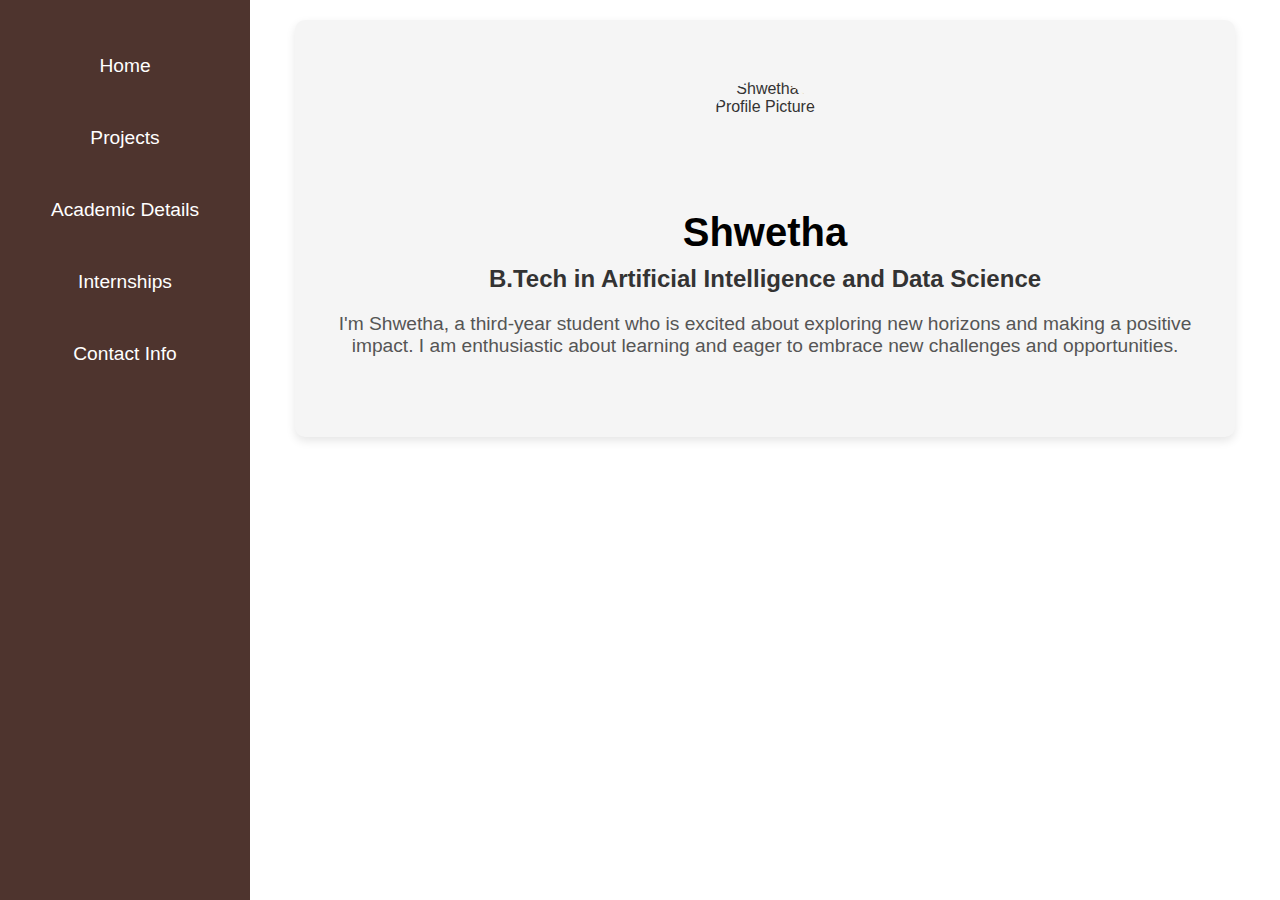
==== index.html @ 19a84942 "Add files via upload" ====
<!DOCTYPE html>
<html lang="en">
<head>
    <meta charset="UTF-8">
    <meta name="viewport" content="width=device-width, initial-scale=1.0">
    <title>Shwetha's Portfolio</title>
    <style>
        /* General Styles */
        body {
            font-family: Arial, sans-serif;
            margin: 0;
            padding: 0;
            background: #f0f0f0; /* Light gray background */
            color: #333;
            display: flex;
            min-height: 100vh;
        }

        /* Sidebar */
        .sidebar {
            width: 250px;
            background-color: #4e342e; /* Brown color for sidebar */
            padding-top: 20px;
            position: fixed;
            height: 100%;
            top: 0;
            left: 0;
            display: flex;
            flex-direction: column;
        }

        .sidebar ul {
            list-style-type: none;
            padding: 0;
            margin: 0;
        }

        .sidebar ul li {
            text-align: center;
            margin: 20px 0;
        }

        .sidebar ul li a {
            color: white;
            text-decoration: none;
            font-size: 1.2em;
            display: block;
            padding: 15px;
            transition: background-color 0.3s;
        }

        .sidebar ul li a:hover {
            background-color: #6d4c41; /* Slightly lighter brown for hover effect */
        }

        /* Main Content */
        .main-content {
            margin-left: 250px; /* Space for the sidebar */
            padding: 20px;
            width: calc(100% - 250px); /* Adjusted width for the main content */
            background-color: #fff; /* White background for main content */
            transition: background-color 0.3s, padding 0.3s; /* Smooth transition for background color and padding */
        }

        /* Hero Section */
        .hero-section {
            text-align: center;
            padding: 60px 20px;
            background-color: #f5f5f5; /* Light gray background for the hero section */
            max-width: 900px;
            margin: 0 auto;
            box-shadow: 0px 4px 10px rgba(0, 0, 0, 0.1);
            border-radius: 10px;
            transition: background-color 0.3s; /* Smooth transition for background color */
        }

        .hero-image img {
            width: 120px;
            height: 120px;
            border-radius: 50%;
            display: inline-block;
        }

        .hero-section h1 {
            font-size: 2.5em;
            margin: 10px 0;
            color: #000;
        }

        .hero-section h2 {
            font-size: 1.5em;
            margin: 10px 0;
            color: #333;
        }

        .hero-section p {
            font-size: 1.2em;
            margin: 20px 0;
            color: #555;
        }
    </style>
</head>
<body>
    <!-- Sidebar -->
    <div class="sidebar">
        <ul>
            <li><a href="index.html">Home</a></li>
            <li><a href="projects.html" target="_blank">Projects</a></li>
            <li><a href="academic.html" target="_blank">Academic Details</a></li>
            <li><a href="internships.html" target="_blank">Internships</a></li>
            <li><a href="contact.html" target="_blank">Contact Info</a></li>
        </ul>
    </div>

    <!-- Main Content -->
    <div class="main-content">
        <div class="hero-section">
            <!-- Profile Picture -->
            <div class="hero-image">
                <img src="path/to/your-profile-picture.jpg" alt="Shwetha's Profile Picture" class="profile-pic">
            </div>
            <h1>Shwetha</h1>
            <h2>B.Tech in Artificial Intelligence and Data Science</h2>
            <p>I'm Shwetha, a third-year student who is excited about exploring new horizons and making a positive impact. I am enthusiastic about learning and eager to embrace new challenges and opportunities.</p>
        </div>
    </div>
</body>
</html>
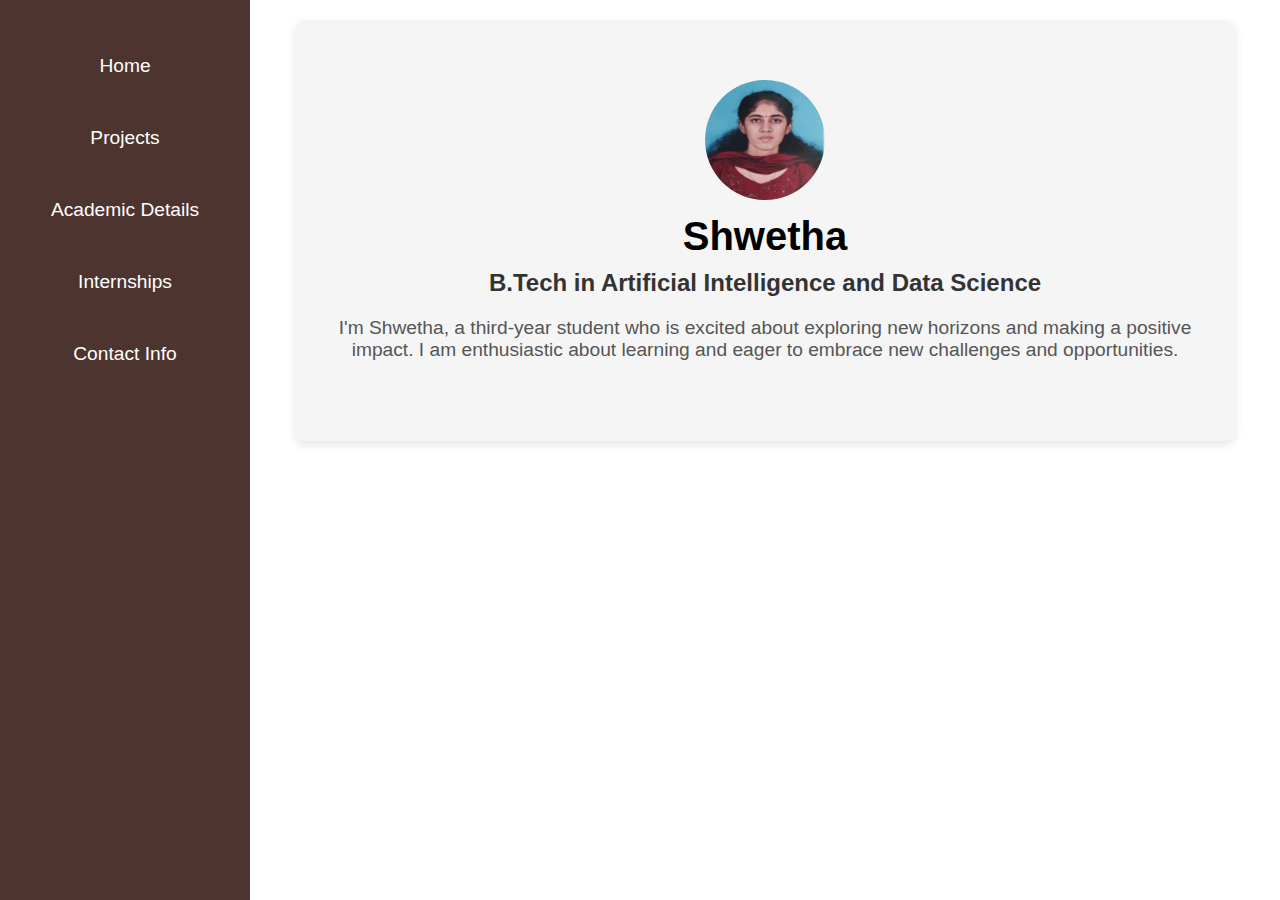
==== commit fa3f4fb5: "Update index.html" ====
--- a/index.html
+++ b/index.html
@@ -117,7 +117,7 @@
         <div class="hero-section">
             <!-- Profile Picture -->
             <div class="hero-image">
-                <img src="path/to/your-profile-picture.jpg" alt="Shwetha's Profile Picture" class="profile-pic">
+                <img src="id.jpg" alt="Shwetha's Profile Picture" class="profile-pic">
             </div>
             <h1>Shwetha</h1>
             <h2>B.Tech in Artificial Intelligence and Data Science</h2>
